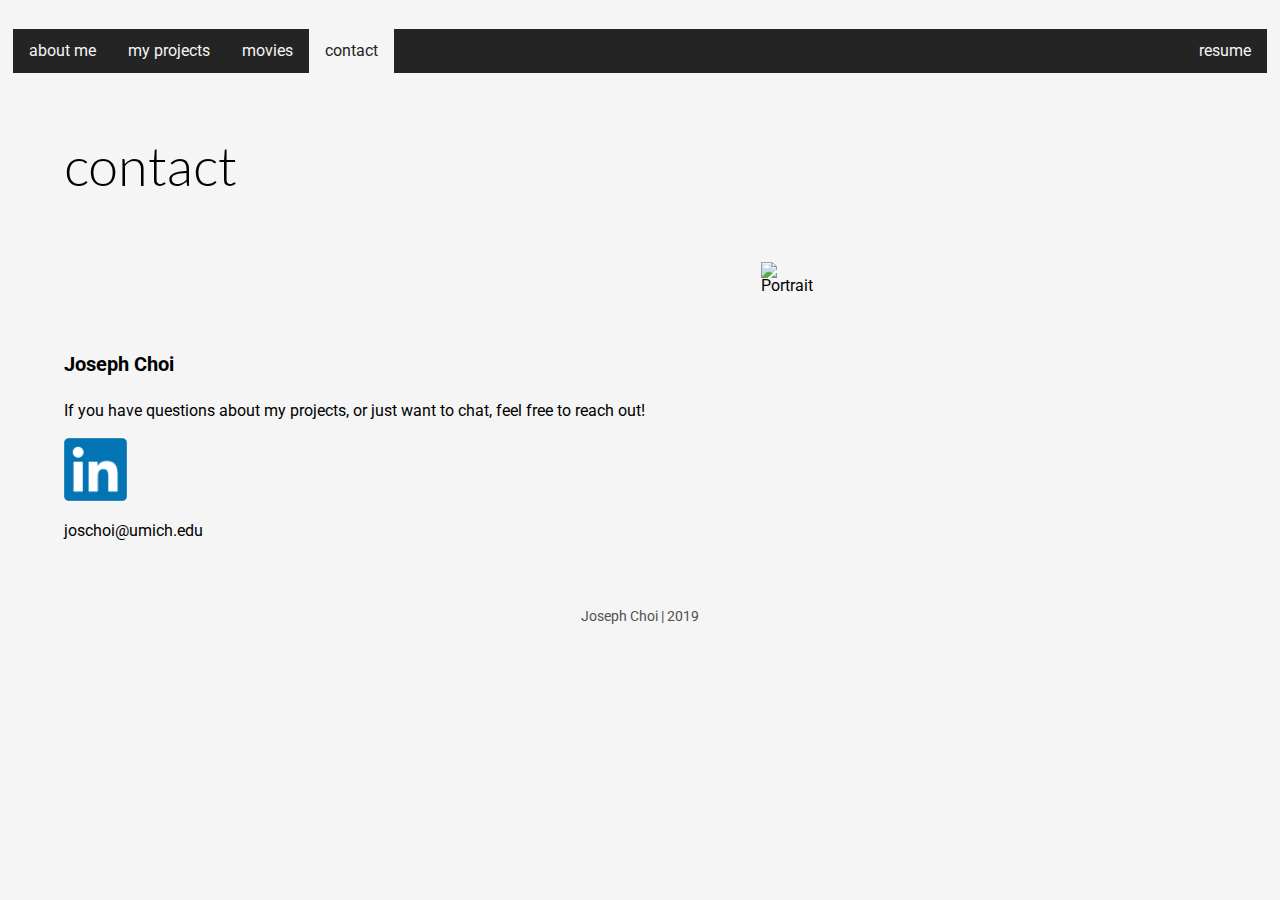
==== contact.html @ 1915b509 "init" ====
<!DOCTYPE html>
<html lang="en">

<head>
    <!-- Global site tag (gtag.js) - Google Analytics -->
    <script async src="https://www.googletagmanager.com/gtag/js?id=UA-134853987-1"></script>
    <script>
        window.dataLayer = window.dataLayer || [];
        function gtag() { dataLayer.push(arguments); }
        gtag('js', new Date());

        gtag('config', 'UA-134853987-1');
    </script>
    <meta charset="utf-8" />
    <meta name="viewport" content="width=device-width, initial-scale=1, shrink-to-fit=no">
    <title>contact</title>
    <link rel="stylesheet" type="text/css" href="css/reset.css">
    <link rel="stylesheet" type="text/css" href="css/main.css">
    <link rel="icon" href="imgs/email.png">
    <link href='https://fonts.googleapis.com/css?family=Lato:400,700' rel='stylesheet'>
    <link href="https://fonts.googleapis.com/css?family=Roboto" rel="stylesheet">
    <link href="https://fonts.googleapis.com/css?family=Raleway:100,300,400,500,600,700" rel="stylesheet">
    <link rel="stylesheet" href="https://use.fontawesome.com/releases/v5.7.1/css/all.css"
        integrity="sha384-fnmOCqbTlWIlj8LyTjo7mOUStjsKC4pOpQbqyi7RrhN7udi9RwhKkMHpvLbHG9Sr" crossorigin="anonymous">
</head>

<body>
    <a href=#main class="skip">Skip to content</a>
    <header>
        <nav>
            <ul class="topnav">
                <li><a href="index.html"> about me </a></li>
                <li><a href="projects.html"> my projects </a></li>
                <li><a href="movies.html"> movies </a></li>
                <li><a class="active" href="contact.html"> contact </a></li>
                <li class="rightnav"><a href="resume.pdf" target="_blank"> <i class="fas fa-file-alt"></i> resume </a>
                </li>
            </ul>
        </nav>
    </header>

    <main id="main">
        <h1 class="bkg-image">contact</h1>

        <div class="flex-container">
            <div class="paragraph">
                <p class="paragraph">
                    <h2>Joseph Choi</h2>
                    <br>
                    If you have questions about my projects, or just want to chat, feel
                    free to reach out!
                    <br>
                    <a href="https://www.linkedin.com/in/choi-joseph" target="_blank">
                        <img src="imgs/linkedin.png" alt="linkedin link" id="linkedin">
                    </a>
                    <br>
                    joschoi@umich.edu
                </p>
            </div>

            <div>
                <img src="imgs/portrait.jpg" alt="Portrait" class="picture" />
            </div>

        </div>



    </main>

    <footer id="bottom-footer">
        Joseph Choi | 2019
    </footer>

</body>

</html>
---- css/main.css ----
body {
    font-family: 'Roboto', sans-serif;
    background-color: whitesmoke;
}

h1 { 
    color: black; 
    font-family: 'Lato', sans-serif; 
    font-size: 54px; 
    font-weight: 300; 
    line-height: 58px; 
    margin: 5%;
}

footer {
	font-size: 14px;
	color: #515151;
	width: 100%;
	bottom: 0px;
	padding: 20px;
	text-align: center;
}

/*mobile*/
.topnav li.a, li, .rightnav {
	float: none;
	list-style-type: none;
	overflow: hidden;
	background-color: rgb(36, 36, 36);
}  

li a {
    display: block;
    color: whitesmoke;
    text-align: center;
    padding: 14px 16px;
    text-decoration: none;
}
  
li a:hover:not(.active), a:focus:not(.active), .active {
	color: rgb(36, 36, 36);
    background-color: whitesmoke;
}

p {
    color: black; 
    font-family: 'Roboto', sans-serif;
    font-size: 16px; 
    line-height: 26px;
    margin: 1%;
}

.poster {
	margin: 0;
	padding: 0;
	height: 5fr;
	object-fit: cover;
	width: 100%;
	height: auto;
}

.grid-container{
	display: grid;
	grid-template-columns: repeat(2, 1fr);
	justify-items: center;
	grid-column-gap: 5%;
	grid-row-gap: 10;
}

.grid-item{
	height: 5%;
	object-fit: cover;
	width: 100%;
	height: auto;
}

.skip{
	position: relative;
	left: -2000px;
}

.skip:focus{
	position: static;
}

.project_description {
    color: black;
	line-height: 1.2;
	width: 80%;
	margin-left: 5%;
}

.flex-container {
	display: flex;
	flex-direction: column;
}

h2 {
	font-size: 20px;
	font-weight: bold;
	position: relative;
	margin: 2% 0% 2%;
	width: 100%;
}

.picture {
	width: 90%;
	margin: 5%;
}

.paragraph {
	margin: 5%;
	width: 90%
}

.moviedesc {
	margin: 5%;
	width: 80%;
}

#blockm {
	display: none;
	margin: 3%;	
	padding: 3%;
	height: 200px;
	width: 300px;
}

#linkedin {
	border: 0;
	padding: 3% 0%;
	width: 10%;
}

@media only screen and (min-width: 530px) {
	.topnav {
		list-style-type: none;
		margin: 1%;
		padding: 0;
		overflow: hidden;
		background-color: rgb(36, 36, 36);
	}
	li {
		float: left;
	}
	.rightnav {
		float: right;
	}

	.project_description {
		width: 100%;
		margin-left: 5%;
	}
	.picture {
		width: 70%;
	}
}

@media only screen and (min-width: 800px) {
	.flex-container {
		flex-direction: row;
	}
	.grid-container {
		grid-template-columns: repeat(3, 1fr);
	}
	#blockm {
		display: flex;
	}
	.picture {
		width: 90%;
	}
	.paragraph {
		width: 70vh;
	}
}

@media only screen and (min-width: 1200px) {
	.grid-container {
		grid-template-columns: repeat(4, 1fr);
	}
	.picture {
		width: 70%;
	}
}

#bottom-footer {
	position: relative;
    left: 0;
	bottom: 0;
	padding: 0;
    height: 50px;
	width: 100%;
}
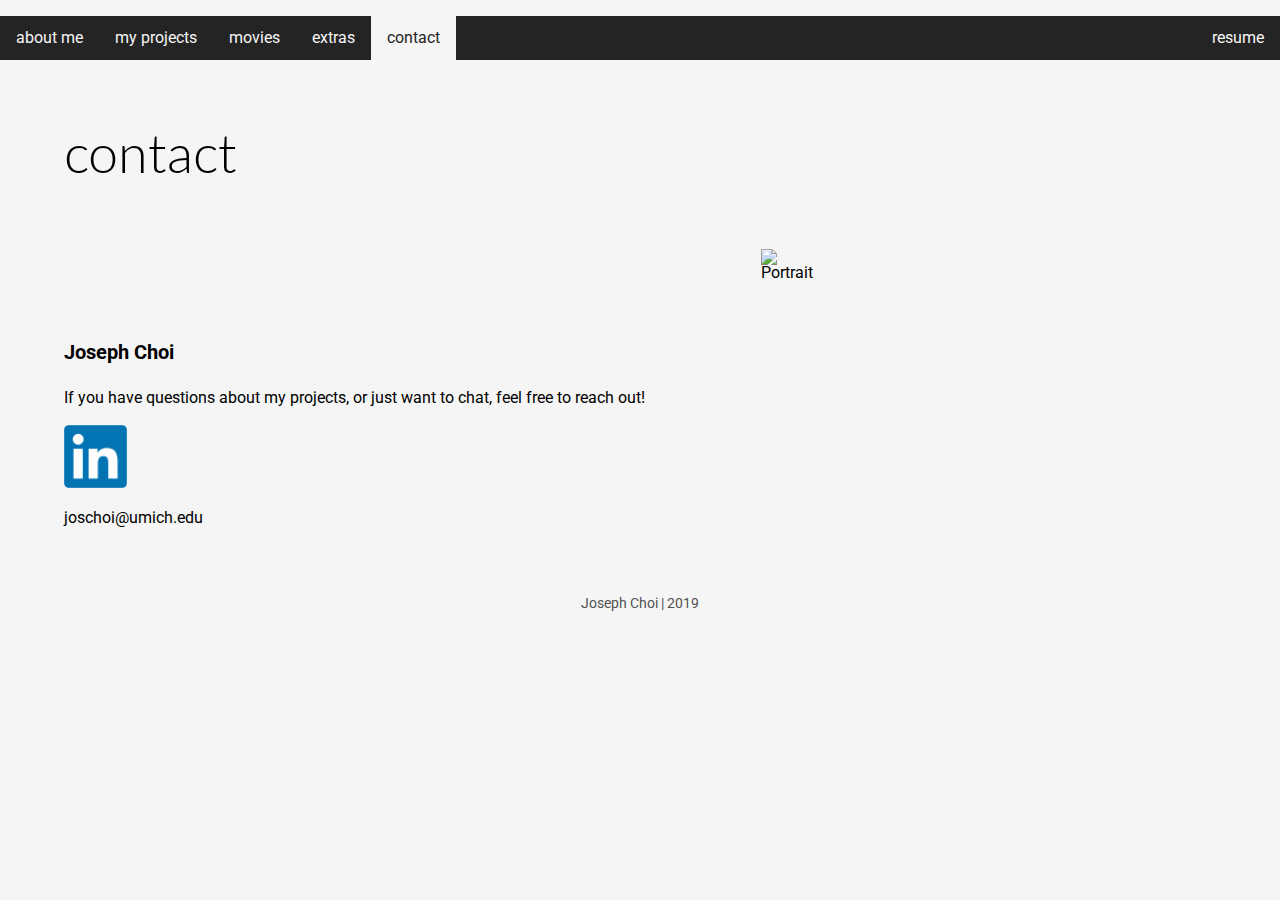
==== commit 689f97c9: "sticky only on desktop" ====
--- a/contact.html
+++ b/contact.html
@@ -2,7 +2,6 @@
 <html lang="en">
 
 <head>
-    <!-- Global site tag (gtag.js) - Google Analytics -->
     <script async src="https://www.googletagmanager.com/gtag/js?id=UA-134853987-1"></script>
     <script>
         window.dataLayer = window.dataLayer || [];
@@ -11,11 +10,27 @@
 
         gtag('config', 'UA-134853987-1');
     </script>
+
+    <style type="text/css">
+        @media print {
+            body:after {
+                content: url(http://chart.apis.google.com/chart?chs=120x120&cht=qr&chl=https%3A%2F%2josephkc.github.io/personal)
+            }
+
+            #topnav li.a,
+            li,
+            .rightnav #myLinks {
+                display: none;
+            }
+        }
+    </style>
+
     <meta charset="utf-8" />
     <meta name="viewport" content="width=device-width, initial-scale=1, shrink-to-fit=no">
     <title>contact</title>
     <link rel="stylesheet" type="text/css" href="css/reset.css">
     <link rel="stylesheet" type="text/css" href="css/main.css">
+    <link rel="stylesheet" href="css/print.css">
     <link rel="icon" href="imgs/email.png">
     <link href='https://fonts.googleapis.com/css?family=Lato:400,700' rel='stylesheet'>
     <link href="https://fonts.googleapis.com/css?family=Roboto" rel="stylesheet">
@@ -28,13 +43,17 @@
     <a href=#main class="skip">Skip to content</a>
     <header>
         <nav>
-            <ul class="topnav">
-                <li><a href="index.html"> about me </a></li>
-                <li><a href="projects.html"> my projects </a></li>
-                <li><a href="movies.html"> movies </a></li>
-                <li><a class="active" href="contact.html"> contact </a></li>
-                <li class="rightnav"><a href="resume.pdf" target="_blank"> <i class="fas fa-file-alt"></i> resume </a>
-                </li>
+            <ul id="topnav">
+                <div id="myLinks">
+                    <li><a href="index.html"> about me </a></li>
+                    <li><a href="projects.html"> my projects </a></li>
+                    <li><a href="movies.html"> movies </a></li>
+                    <li><a href="extras.html"> extras </a></li>
+                    <li><a class="active" href="contact.html"> contact </a></li>
+                    <li class="rightnav"><a href="resume.pdf" target="_blank"> <i class="fas fa-file-alt"></i> resume
+                        </a>
+                    </li>
+                </div>
             </ul>
         </nav>
     </header>
@@ -72,6 +91,23 @@
         Joseph Choi | 2019
     </footer>
 
+    <script>
+        window.onscroll = function () { makeSticky() };
+
+        var navbar = document.getElementById("topnav");
+
+        var sticky = navbar.offsetTop;
+
+        var isMobile = /iPhone|iPad|iPod|Android/i.test(navigator.userAgent);
+        function makeSticky() {
+            if ((window.pageYOffset >= sticky) && (!isMobile)) {
+                navbar.classList.add("sticky")
+            } else {
+                navbar.classList.remove("sticky");
+            }
+        }
+    </script>
+
 </body>
 
 </html>--- a/css/main.css
+++ b/css/main.css
@@ -1,15 +1,43 @@
+.btn {
+	border: none;
+	outline: none;
+	padding: 1%;
+	background-color: rgb(122, 122, 122);
+	cursor: pointer;
+}
+
+.btn:hover {
+	background-color: rgb(29, 29, 94);
+	color: white;
+  }
+  
+  /* Add a dark background to the active button */
+  .btn.current {
+	background-color: rgb(29, 29, 94);
+	color: white;
+  }
+
+#myBtnContainer {
+	padding: 2%;
+}
+
+#analytics {
+	height: 70%;
+	width: 70%;
+}
+
 body {
-    font-family: 'Roboto', sans-serif;
-    background-color: whitesmoke;
-}
-
-h1 { 
-    color: black; 
-    font-family: 'Lato', sans-serif; 
-    font-size: 54px; 
-    font-weight: 300; 
-    line-height: 58px; 
-    margin: 5%;
+	font-family: 'Roboto', sans-serif;
+	background-color: whitesmoke;
+}
+
+h1 {
+	color: black;
+	font-family: 'Lato', sans-serif;
+	font-size: 54px;
+	font-weight: 300;
+	line-height: 58px;
+	margin: 5%;
 }
 
 footer {
@@ -22,32 +50,34 @@
 }
 
 /*mobile*/
-.topnav li.a, li, .rightnav {
+
+#topnav li.a, li, .rightnav #myLinks {
+	overflow: hidden;
 	float: none;
 	list-style-type: none;
 	overflow: hidden;
 	background-color: rgb(36, 36, 36);
-}  
+}
 
 li a {
-    display: block;
-    color: whitesmoke;
-    text-align: center;
-    padding: 14px 16px;
-    text-decoration: none;
-}
-  
+	display: block;
+	color: whitesmoke;
+	text-align: center;
+	padding: 14px 16px;
+	text-decoration: none;
+}
+
 li a:hover:not(.active), a:focus:not(.active), .active {
 	color: rgb(36, 36, 36);
-    background-color: whitesmoke;
+	background-color: whitesmoke;
 }
 
 p {
-    color: black; 
-    font-family: 'Roboto', sans-serif;
-    font-size: 16px; 
-    line-height: 26px;
-    margin: 1%;
+	color: black;
+	font-family: 'Roboto', sans-serif;
+	font-size: 16px;
+	line-height: 26px;
+	margin: 1%;
 }
 
 .poster {
@@ -59,32 +89,40 @@
 	height: auto;
 }
 
-.grid-container{
+.grid-container {
 	display: grid;
 	grid-template-columns: repeat(2, 1fr);
 	justify-items: center;
 	grid-column-gap: 5%;
 	grid-row-gap: 10;
-}
-
-.grid-item{
+	overflow: hidden;
+}
+
+.grid-item {
 	height: 5%;
 	object-fit: cover;
 	width: 100%;
 	height: auto;
-}
-
-.skip{
+	/* FOR FILTERING */
+	display: none;
+}
+
+.show {
+	/* FOR FILTERING */
+	display: block;
+}
+
+.skip {
 	position: relative;
 	left: -2000px;
 }
 
-.skip:focus{
+.skip:focus {
 	position: static;
 }
 
 .project_description {
-    color: black;
+	color: black;
 	line-height: 1.2;
 	width: 80%;
 	margin-left: 5%;
@@ -120,7 +158,7 @@
 
 #blockm {
 	display: none;
-	margin: 3%;	
+	margin: 3%;
 	padding: 3%;
 	height: 200px;
 	width: 300px;
@@ -132,10 +170,20 @@
 	width: 10%;
 }
 
+#videodiv {
+	text-align: center;
+}
+
+#video {
+	width: 50%;
+	height: 50%;
+	display: inline-block;
+}
+
 @media only screen and (min-width: 530px) {
-	.topnav {
+	#topnav {
 		list-style-type: none;
-		margin: 1%;
+		/* margin: 1%; */
 		padding: 0;
 		overflow: hidden;
 		background-color: rgb(36, 36, 36);
@@ -146,7 +194,6 @@
 	.rightnav {
 		float: right;
 	}
-
 	.project_description {
 		width: 100%;
 		margin-left: 5%;
@@ -154,6 +201,15 @@
 	.picture {
 		width: 70%;
 	}
+	/* STICKY NAVBAR */
+	.sticky {
+		position: fixed;
+		top: 0;
+		width: 100%;
+	}
+	.sticky+#main {
+		padding-top: 60px;
+	}
 }
 
 @media only screen and (min-width: 800px) {
@@ -185,9 +241,9 @@
 
 #bottom-footer {
 	position: relative;
-    left: 0;
+	left: 0;
 	bottom: 0;
 	padding: 0;
-    height: 50px;
+	height: 50px;
 	width: 100%;
 }--- a/css/print.css
+++ b/css/print.css
@@ -0,0 +1,9 @@
+@media print {
+	body:after {
+		content: url(http://chart.apis.google.com/chart?chs=120x120&cht=qr&chl=https%3A%2F%2josephkc.github.io/personal/contact.html)
+	}
+
+	#topnav li.a, li, .rightnav #myLinks{
+		display: none;
+	}
+}